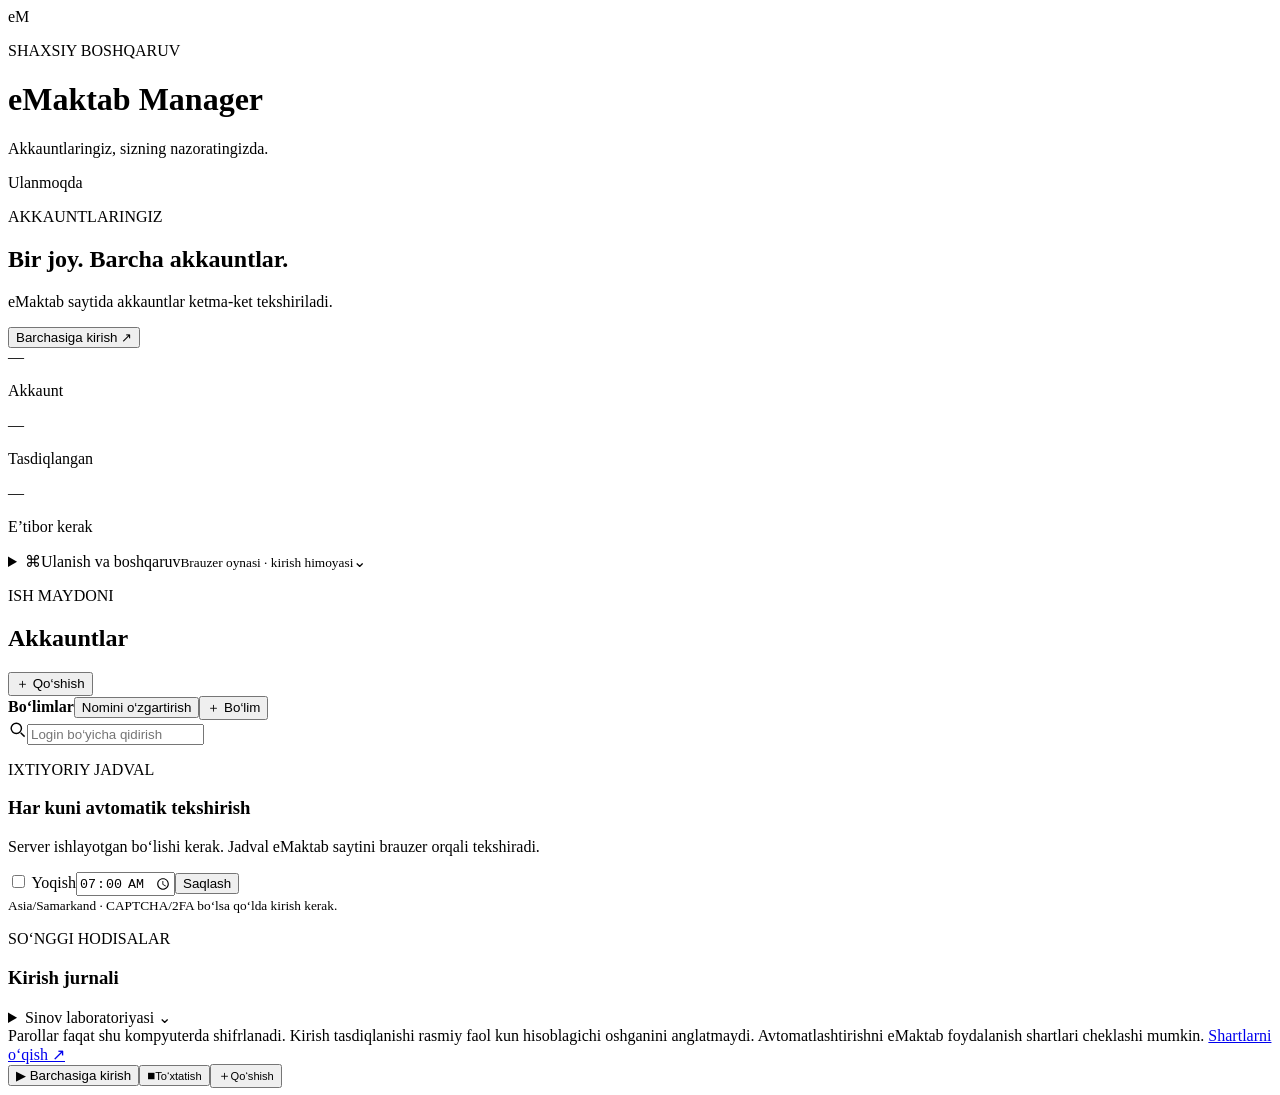
==== static/index.html @ 09b1c2b7 "Add compiled desktop launcher with device-bound offline licensing" ====
<!doctype html><html lang="uz"><head><meta charset="utf-8"><meta name="viewport" content="width=device-width,initial-scale=1,viewport-fit=cover"><meta name="theme-color" content="#102c25"><title>eMaktab Manager</title><link rel="stylesheet" href="/assets/style.css"><script src="/assets/app.js" defer></script></head><body><main><header id="top"><div class="brand">e<span>M</span></div><div><p class="eyebrow">SHAXSIY BOSHQARUV</p><h1>eMaktab Manager</h1><p>Akkauntlaringiz, sizning nazoratingizda.</p></div><span class="pill" id="connection">Ulanmoqda</span></header><section class="hero"><div><p class="eyebrow">AKKAUNTLARINGIZ</p><h2>Bir joy. Barcha akkauntlar.</h2><p>eMaktab saytida akkauntlar ketma-ket tekshiriladi.</p></div><button id="run" class="primary">Barchasiga kirish ↗</button></section><section class="overview" aria-label="Akkauntlar holati"><div><span id="count-total">—</span><p>Akkaunt</p></div><div><span id="count-success">—</span><p>Tasdiqlangan</p></div><div><span id="count-attention">—</span><p>E’tibor kerak</p></div></section><p id="run-notice" class="run-notice" role="status" hidden></p><details class="settings-panel"><summary><span class="summary-icon">⌘</span><span>Ulanish va boshqaruv<small>Brauzer oynasi · kirish himoyasi</small></span><span class="chevron">⌄</span></summary><section class="resilience-panel"><strong>Kirish himoyasi</strong><p id="breaker-message">Holat tekshirilmoqda</p><button id="resume" disabled>Tekshirdim — davom etishga ruxsat</button><p>Limitda barcha akkauntlar to‘xtaydi. Kutish muddati — ilovaning ehtiyotkor sozlamasi; eMaktab blokining tugashi kafolati emas.</p></section><div class="toolbar main-controls"><label><input id="headed" type="checkbox" checked> Brauzer oynalarini ko‘rsatish</label><button id="stop">To‘xtatish / oynalarni yopish</button><button id="add">+ Akkaunt qo‘shish</button></div></details><p id="message" role="status"></p><div class="list-heading"><div><p class="eyebrow">ISH MAYDONI</p><h2>Akkauntlar</h2></div><button id="add-top" class="add-compact" type="button">＋ Qo‘shish</button></div><section class="group-panel"><div class="group-tools"><strong>Bo‘limlar</strong><button id="rename-group" type="button">Nomini o‘zgartirish</button><button id="add-group" type="button">＋ Bo‘lim</button></div><div id="group-tabs" class="group-tabs" aria-label="Akkaunt bo‘limlari"></div></section><div class="search-field"><svg viewBox="0 0 24 24" width="19" height="19" fill="none" stroke="currentColor" stroke-width="1.8" aria-hidden="true"><circle cx="10.5" cy="10.5" r="6.5"/><path d="m16 16 5 5"/></svg><input id="account-search" autocapitalize="none" spellcheck="false" type="search" placeholder="Login bo‘yicha qidirish" aria-label="Akkaunt qidirish" autocomplete="off"><span id="search-count"></span></div><section id="accounts" class="accounts"></section><section class="lower"><article><p class="eyebrow">IXTIYORIY JADVAL</p><h3>Har kuni avtomatik tekshirish</h3><p>Server ishlayotgan bo‘lishi kerak. Jadval eMaktab saytini brauzer orqali tekshiradi.</p><form id="schedule"><label><input id="enabled" type="checkbox"> Yoqish</label><input id="time" type="time" value="07:00" required><button>Saqlash</button></form><small>Asia/Samarkand · CAPTCHA/2FA bo‘lsa qo‘lda kirish kerak.</small></article><article><p class="eyebrow">SO‘NGGI HODISALAR</p><h3>Kirish jurnali</h3><div id="logs" class="logs"></div></article></section><details class="lab-disclosure"><summary>Sinov laboratoriyasi <span class="chevron">⌄</span></summary><section class="lab-panel"><p class="eyebrow">MAHALLIY TAJRIBA · HAQIQIY AKKAUNTLARSIZ</p><h3>Kirish holatlarini sinash</h3><p>Bu sinov eMaktab yoki saqlangan parollarga ulanmaydi. Soxta qurilma nomini almashtirish server limitini bekor qilmaydi.</p><div class="toolbar"><select id="lab-scenario"><option>SUCCESS</option><option>BAD_CREDENTIALS</option><option>RATE_LIMIT</option><option>RATE_LIMIT_EXPIRED</option></select><select id="lab-identity"><option>lab-device-01</option><option>lab-device-02</option></select><button id="lab-step">Manager orqali sinash</button><button id="lab-direct">Faqat soxta serverga so‘rov</button><button id="lab-resume">Sinov kutishidan keyin davom etish</button><button id="lab-reset">Sinovni qayta boshlash</button></div><pre id="lab-result" role="status"></pre><p id="lab-state"></p><p>Har akkauntning sayt sessiyasi alohida shifrlanib saqlanadi.</p></section></details><footer>Parollar faqat shu kompyuterda shifrlanadi. Kirish tasdiqlanishi rasmiy faol kun hisoblagichi oshganini anglatmaydi. Avtomatlashtirishni eMaktab foydalanish shartlari cheklashi mumkin. <a href="https://help.emaktab.uz/hc/uz/articles/14222341984412-Foydalanuvchi-shartnomasi" target="_blank" rel="noreferrer">Shartlarni o‘qish ↗</a></footer></main><nav class="mobile-dock" aria-label="Asosiy boshqaruv"><button id="dock-run" class="primary" type="button"><span>▶</span> Barchasiga kirish</button><button id="dock-stop" type="button" aria-label="To‘xtatish"><span>■</span><small>To‘xtatish</small></button><button id="dock-add" type="button" aria-label="Akkaunt qo‘shish"><span>＋</span><small>Qo‘shish</small></button></nav><dialog id="editor"><form id="account-form"><p class="eyebrow">SHAXSIY MA’LUMOTLAR</p><h2 id="form-title">Akkaunt qo‘shish</h2><label>Bo‘lim<select id="account-group" required></select></label><label>Akkaunt nomi<input id="label" maxlength="60" placeholder="Masalan: Akkaunt 1" required></label><label>Login<input id="login" maxlength="200" autocomplete="off" autocapitalize="none" spellcheck="false" required></label><div class="password-label"><label for="password">Parol</label><span class="password-field"><input id="password" type="password" maxlength="500" autocomplete="new-password" required><button type="button" id="toggle-password" aria-label="Parolni ko‘rsatish" aria-pressed="false" title="Parolni ko‘rsatish"><svg viewBox="0 0 24 24" width="22" height="22" fill="none" stroke="currentColor" stroke-width="1.8" aria-hidden="true"><path d="M2 12s3.5-7 10-7 10 7 10 7-3.5 7-10 7S2 12 2 12Z"/><circle class="eye-pupil" cx="12" cy="12" r="3"/><path id="eye-slash" d="M3 3l18 18" hidden/></svg></button></span></div><p>Hozirgi ma’lumotlar to‘ldiriladi. Kerakli maydonni o‘zgartiring; parol yashirin holda ko‘rsatiladi.</p><p id="form-error" role="alert"></p><div class="actions"><button type="button" id="cancel">Bekor qilish</button><button class="primary">Shifrlab saqlash</button></div></form></dialog><dialog id="group-editor"><form id="group-form"><p class="eyebrow">AKKAUNT BO‘LIMI</p><h2 id="group-title">Yangi bo‘lim</h2><label>Bo‘lim nomi<input id="group-name" maxlength="60" required autocomplete="off" placeholder="Masalan: Oila yoki Sinf 1"></label><p id="group-error" role="alert"></p><div class="actions"><button id="group-cancel" type="button">Bekor qilish</button><button class="primary">Saqlash</button></div></form></dialog></body></html>
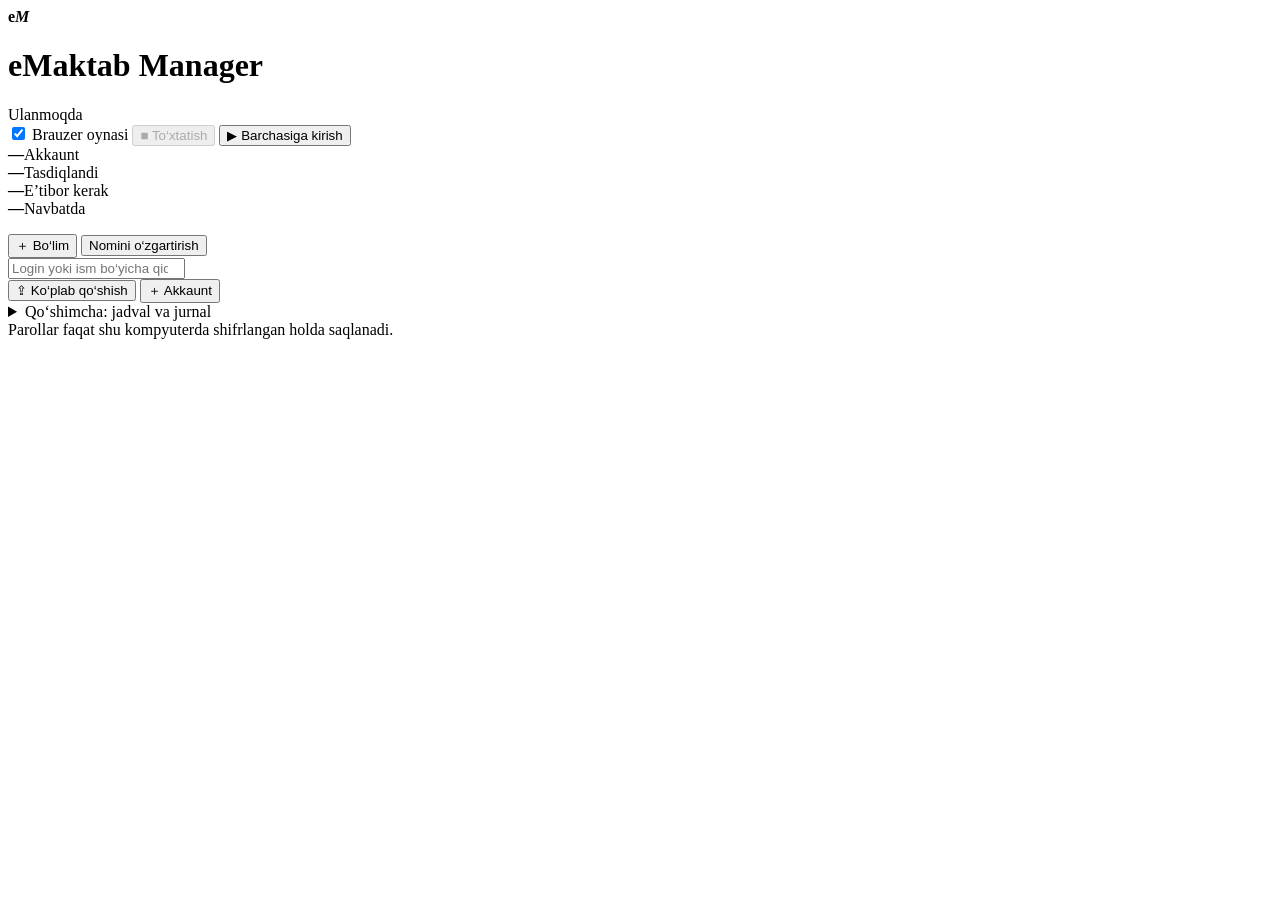
==== commit a68dbb83: "Remove forced waiting after rate limits and redesign the UI Runs are never locked; a single cycle st" ====
--- a/static/index.html
+++ b/static/index.html
@@ -1 +1,113 @@
-<!doctype html><html lang="uz"><head><meta charset="utf-8"><meta name="viewport" content="width=device-width,initial-scale=1,viewport-fit=cover"><meta name="theme-color" content="#102c25"><title>eMaktab Manager</title><link rel="stylesheet" href="/assets/style.css"><script src="/assets/app.js" defer></script></head><body><main><header id="top"><div class="brand">e<span>M</span></div><div><p class="eyebrow">SHAXSIY BOSHQARUV</p><h1>eMaktab Manager</h1><p>Akkauntlaringiz, sizning nazoratingizda.</p></div><span class="pill" id="connection">Ulanmoqda</span></header><section class="hero"><div><p class="eyebrow">AKKAUNTLARINGIZ</p><h2>Bir joy. Barcha akkauntlar.</h2><p>eMaktab saytida akkauntlar ketma-ket tekshiriladi.</p></div><button id="run" class="primary">Barchasiga kirish ↗</button></section><section class="overview" aria-label="Akkauntlar holati"><div><span id="count-total">—</span><p>Akkaunt</p></div><div><span id="count-success">—</span><p>Tasdiqlangan</p></div><div><span id="count-attention">—</span><p>E’tibor kerak</p></div></section><p id="run-notice" class="run-notice" role="status" hidden></p><details class="settings-panel"><summary><span class="summary-icon">⌘</span><span>Ulanish va boshqaruv<small>Brauzer oynasi · kirish himoyasi</small></span><span class="chevron">⌄</span></summary><section class="resilience-panel"><strong>Kirish himoyasi</strong><p id="breaker-message">Holat tekshirilmoqda</p><button id="resume" disabled>Tekshirdim — davom etishga ruxsat</button><p>Limitda barcha akkauntlar to‘xtaydi. Kutish muddati — ilovaning ehtiyotkor sozlamasi; eMaktab blokining tugashi kafolati emas.</p></section><div class="toolbar main-controls"><label><input id="headed" type="checkbox" checked> Brauzer oynalarini ko‘rsatish</label><button id="stop">To‘xtatish / oynalarni yopish</button><button id="add">+ Akkaunt qo‘shish</button></div></details><p id="message" role="status"></p><div class="list-heading"><div><p class="eyebrow">ISH MAYDONI</p><h2>Akkauntlar</h2></div><button id="add-top" class="add-compact" type="button">＋ Qo‘shish</button></div><section class="group-panel"><div class="group-tools"><strong>Bo‘limlar</strong><button id="rename-group" type="button">Nomini o‘zgartirish</button><button id="add-group" type="button">＋ Bo‘lim</button></div><div id="group-tabs" class="group-tabs" aria-label="Akkaunt bo‘limlari"></div></section><div class="search-field"><svg viewBox="0 0 24 24" width="19" height="19" fill="none" stroke="currentColor" stroke-width="1.8" aria-hidden="true"><circle cx="10.5" cy="10.5" r="6.5"/><path d="m16 16 5 5"/></svg><input id="account-search" autocapitalize="none" spellcheck="false" type="search" placeholder="Login bo‘yicha qidirish" aria-label="Akkaunt qidirish" autocomplete="off"><span id="search-count"></span></div><section id="accounts" class="accounts"></section><section class="lower"><article><p class="eyebrow">IXTIYORIY JADVAL</p><h3>Har kuni avtomatik tekshirish</h3><p>Server ishlayotgan bo‘lishi kerak. Jadval eMaktab saytini brauzer orqali tekshiradi.</p><form id="schedule"><label><input id="enabled" type="checkbox"> Yoqish</label><input id="time" type="time" value="07:00" required><button>Saqlash</button></form><small>Asia/Samarkand · CAPTCHA/2FA bo‘lsa qo‘lda kirish kerak.</small></article><article><p class="eyebrow">SO‘NGGI HODISALAR</p><h3>Kirish jurnali</h3><div id="logs" class="logs"></div></article></section><details class="lab-disclosure"><summary>Sinov laboratoriyasi <span class="chevron">⌄</span></summary><section class="lab-panel"><p class="eyebrow">MAHALLIY TAJRIBA · HAQIQIY AKKAUNTLARSIZ</p><h3>Kirish holatlarini sinash</h3><p>Bu sinov eMaktab yoki saqlangan parollarga ulanmaydi. Soxta qurilma nomini almashtirish server limitini bekor qilmaydi.</p><div class="toolbar"><select id="lab-scenario"><option>SUCCESS</option><option>BAD_CREDENTIALS</option><option>RATE_LIMIT</option><option>RATE_LIMIT_EXPIRED</option></select><select id="lab-identity"><option>lab-device-01</option><option>lab-device-02</option></select><button id="lab-step">Manager orqali sinash</button><button id="lab-direct">Faqat soxta serverga so‘rov</button><button id="lab-resume">Sinov kutishidan keyin davom etish</button><button id="lab-reset">Sinovni qayta boshlash</button></div><pre id="lab-result" role="status"></pre><p id="lab-state"></p><p>Har akkauntning sayt sessiyasi alohida shifrlanib saqlanadi.</p></section></details><footer>Parollar faqat shu kompyuterda shifrlanadi. Kirish tasdiqlanishi rasmiy faol kun hisoblagichi oshganini anglatmaydi. Avtomatlashtirishni eMaktab foydalanish shartlari cheklashi mumkin. <a href="https://help.emaktab.uz/hc/uz/articles/14222341984412-Foydalanuvchi-shartnomasi" target="_blank" rel="noreferrer">Shartlarni o‘qish ↗</a></footer></main><nav class="mobile-dock" aria-label="Asosiy boshqaruv"><button id="dock-run" class="primary" type="button"><span>▶</span> Barchasiga kirish</button><button id="dock-stop" type="button" aria-label="To‘xtatish"><span>■</span><small>To‘xtatish</small></button><button id="dock-add" type="button" aria-label="Akkaunt qo‘shish"><span>＋</span><small>Qo‘shish</small></button></nav><dialog id="editor"><form id="account-form"><p class="eyebrow">SHAXSIY MA’LUMOTLAR</p><h2 id="form-title">Akkaunt qo‘shish</h2><label>Bo‘lim<select id="account-group" required></select></label><label>Akkaunt nomi<input id="label" maxlength="60" placeholder="Masalan: Akkaunt 1" required></label><label>Login<input id="login" maxlength="200" autocomplete="off" autocapitalize="none" spellcheck="false" required></label><div class="password-label"><label for="password">Parol</label><span class="password-field"><input id="password" type="password" maxlength="500" autocomplete="new-password" required><button type="button" id="toggle-password" aria-label="Parolni ko‘rsatish" aria-pressed="false" title="Parolni ko‘rsatish"><svg viewBox="0 0 24 24" width="22" height="22" fill="none" stroke="currentColor" stroke-width="1.8" aria-hidden="true"><path d="M2 12s3.5-7 10-7 10 7 10 7-3.5 7-10 7S2 12 2 12Z"/><circle class="eye-pupil" cx="12" cy="12" r="3"/><path id="eye-slash" d="M3 3l18 18" hidden/></svg></button></span></div><p>Hozirgi ma’lumotlar to‘ldiriladi. Kerakli maydonni o‘zgartiring; parol yashirin holda ko‘rsatiladi.</p><p id="form-error" role="alert"></p><div class="actions"><button type="button" id="cancel">Bekor qilish</button><button class="primary">Shifrlab saqlash</button></div></form></dialog><dialog id="group-editor"><form id="group-form"><p class="eyebrow">AKKAUNT BO‘LIMI</p><h2 id="group-title">Yangi bo‘lim</h2><label>Bo‘lim nomi<input id="group-name" maxlength="60" required autocomplete="off" placeholder="Masalan: Oila yoki Sinf 1"></label><p id="group-error" role="alert"></p><div class="actions"><button id="group-cancel" type="button">Bekor qilish</button><button class="primary">Saqlash</button></div></form></dialog></body></html>
+<!doctype html>
+<html lang="uz">
+<head>
+<meta charset="utf-8">
+<meta name="viewport" content="width=device-width,initial-scale=1,viewport-fit=cover">
+<meta name="color-scheme" content="light dark">
+<title>eMaktab Manager</title>
+<link rel="stylesheet" href="/assets/style.css">
+<script src="/assets/app.js" defer></script>
+</head>
+<body>
+<header id="top" class="bar">
+  <div class="brand"><b>e<i>M</i></b><div><h1>eMaktab Manager</h1><span class="pill" id="connection">Ulanmoqda</span></div></div>
+  <div class="bar-actions">
+    <label class="check"><input id="headed" type="checkbox" checked> Brauzer oynasi</label>
+    <button id="stop" type="button" class="ghost" disabled>■ To‘xtatish</button>
+    <button id="run" type="button" class="primary">▶ Barchasiga kirish</button>
+  </div>
+</header>
+
+<main>
+  <section class="stats" aria-label="Holat">
+    <div><b id="count-total">—</b><span>Akkaunt</span></div>
+    <div class="ok"><b id="count-success">—</b><span>Tasdiqlandi</span></div>
+    <div class="warn"><b id="count-attention">—</b><span>E’tibor kerak</span></div>
+    <div class="info"><b id="count-left">—</b><span>Navbatda</span></div>
+  </section>
+  <p id="message" role="status"></p>
+
+  <section class="tools">
+    <div id="group-tabs" class="tabs" aria-label="Bo‘limlar"></div>
+    <div class="tools-right">
+      <button id="add-group" type="button" class="ghost small">＋ Bo‘lim</button>
+      <button id="rename-group" type="button" class="ghost small">Nomini o‘zgartirish</button>
+    </div>
+  </section>
+
+  <section class="tools">
+    <div class="search-field">
+      <input id="account-search" autocapitalize="none" spellcheck="false" type="search" placeholder="Login yoki ism bo‘yicha qidirish" aria-label="Qidirish" autocomplete="off">
+      <span id="search-count"></span>
+    </div>
+    <div class="tools-right">
+      <button id="bulk" type="button" class="ghost">⇪ Ko‘plab qo‘shish</button>
+      <button id="add" type="button" class="primary soft">＋ Akkaunt</button>
+    </div>
+  </section>
+
+  <section id="accounts" class="accounts" aria-live="polite"></section>
+  <p id="search-empty" class="empty" hidden></p>
+
+  <details class="more">
+    <summary>Qo‘shimcha: jadval va jurnal</summary>
+    <section class="lower">
+      <article>
+        <h3>Har kuni avtomatik kirish</h3>
+        <form id="schedule">
+          <label class="check"><input id="enabled" type="checkbox"> Yoqish</label>
+          <input id="time" type="time" value="07:00" required>
+          <button class="ghost">Saqlash</button>
+        </form>
+        <small>Dastur ochiq bo‘lishi kerak. Asia/Samarkand vaqti.</small>
+      </article>
+      <article>
+        <h3>So‘nggi hodisalar</h3>
+        <div id="logs" class="logs"></div>
+      </article>
+    </section>
+  </details>
+  <footer>Parollar faqat shu kompyuterda shifrlangan holda saqlanadi.</footer>
+</main>
+
+<dialog id="editor">
+  <form id="account-form">
+    <h2 id="form-title">Akkaunt qo‘shish</h2>
+    <label>Bo‘lim<select id="account-group" required></select></label>
+    <label>Ism / nom<input id="label" maxlength="60" placeholder="Masalan: Abdullayev Ali" required></label>
+    <label>Login<input id="login" maxlength="200" autocomplete="off" autocapitalize="none" spellcheck="false" required></label>
+    <label>Parol
+      <span class="password-field">
+        <input id="password" type="password" maxlength="500" autocomplete="new-password" required>
+        <button type="button" id="toggle-password" aria-label="Parolni ko‘rsatish" aria-pressed="false">👁</button>
+      </span>
+    </label>
+    <p id="form-error" role="alert"></p>
+    <div class="actions"><button type="button" id="cancel" class="ghost">Bekor qilish</button><button class="primary">Saqlash</button></div>
+  </form>
+</dialog>
+
+<dialog id="group-editor">
+  <form id="group-form">
+    <h2 id="group-title">Yangi bo‘lim</h2>
+    <label>Bo‘lim nomi<input id="group-name" maxlength="60" required autocomplete="off" placeholder="Masalan: 1-D sinf"></label>
+    <p id="group-error" role="alert"></p>
+    <div class="actions"><button type="button" id="group-cancel" class="ghost">Bekor qilish</button><button class="primary">Saqlash</button></div>
+  </form>
+</dialog>
+
+<dialog id="bulk-editor">
+  <form id="bulk-form">
+    <h2>Ko‘plab akkaunt qo‘shish</h2>
+    <label>Bo‘lim<select id="bulk-group"></select></label>
+    <label>Umumiy parol <small>(ixtiyoriy: hammasiga bir xil bo‘lsa)</small><input id="bulk-password" autocomplete="off" spellcheck="false" placeholder="Masalan: 1dsinf_"></label>
+    <label>Akkauntlar <small>(har qatorda bittadan)</small>
+      <textarea id="bulk-text" rows="9" spellcheck="false" placeholder="login parol Ism Familiya&#10;yoki umumiy parol bilan:&#10;login Ism Familiya"></textarea>
+    </label>
+    <p class="hint">Login, parol va ism bo‘sh joy, vergul, nuqta-vergul yoki Tab bilan ajratiladi. Ism bo‘lmasa, login nom bo‘ladi.</p>
+    <p id="bulk-result" role="status"></p>
+    <div class="actions"><button type="button" id="bulk-cancel" class="ghost">Yopish</button><button id="bulk-submit" class="primary">Qo‘shish</button></div>
+  </form>
+</dialog>
+</body>
+</html>
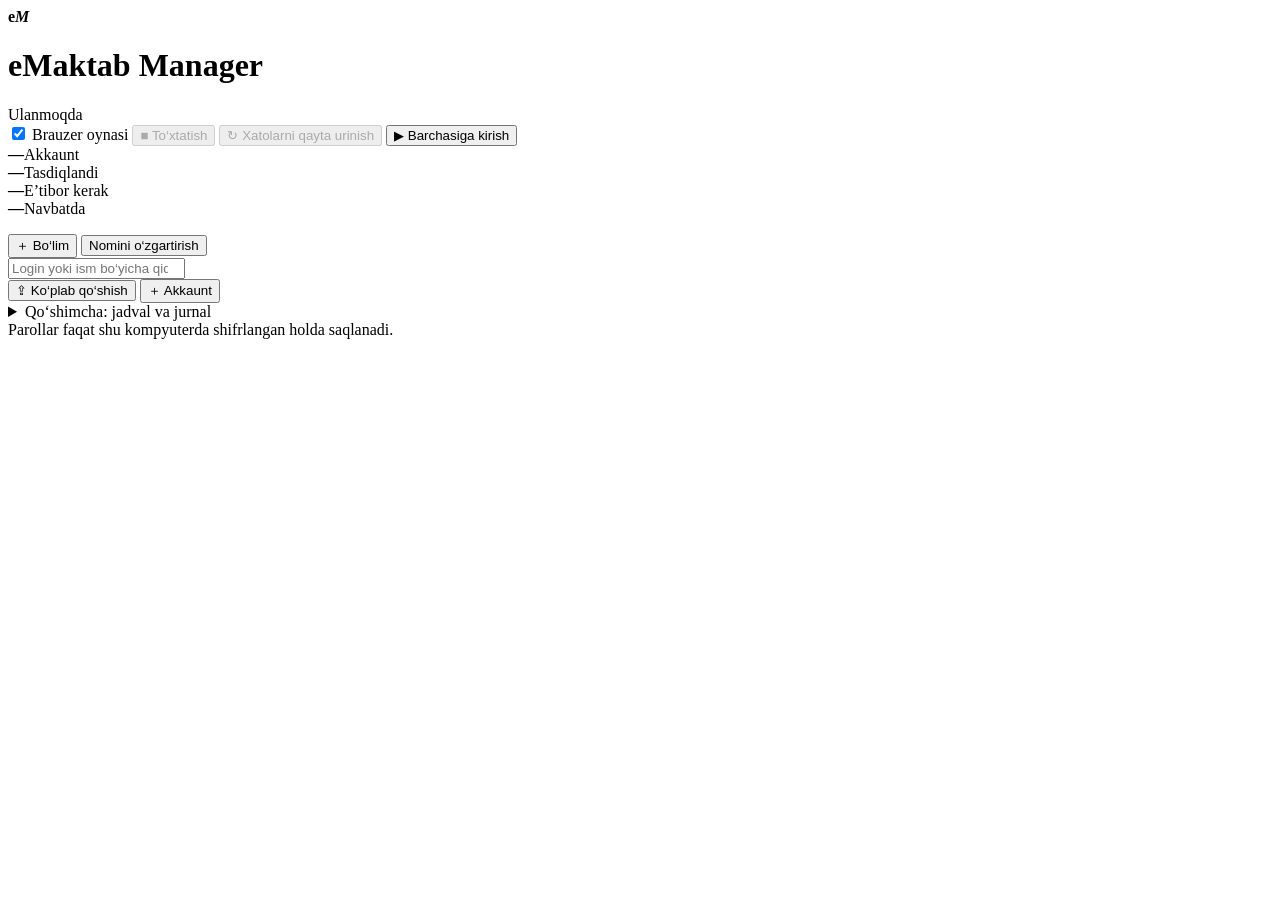
==== commit 9e6f9da1: "1.2.4: skip failing accounts, faster login, retry button, install/update scripts - A failing or unpr" ====
--- a/static/index.html
+++ b/static/index.html
@@ -14,6 +14,7 @@
   <div class="bar-actions">
     <label class="check"><input id="headed" type="checkbox" checked> Brauzer oynasi</label>
     <button id="stop" type="button" class="ghost" disabled>■ To‘xtatish</button>
+    <button id="retry" type="button" class="ghost" disabled title="Faqat xato, tasdiqlanmagan yoki to‘xtatilgan akkauntlar. Rad etilgan parol qayta yuborilmaydi.">↻ Xatolarni qayta urinish</button>
     <button id="run" type="button" class="primary">▶ Barchasiga kirish</button>
   </div>
 </header>
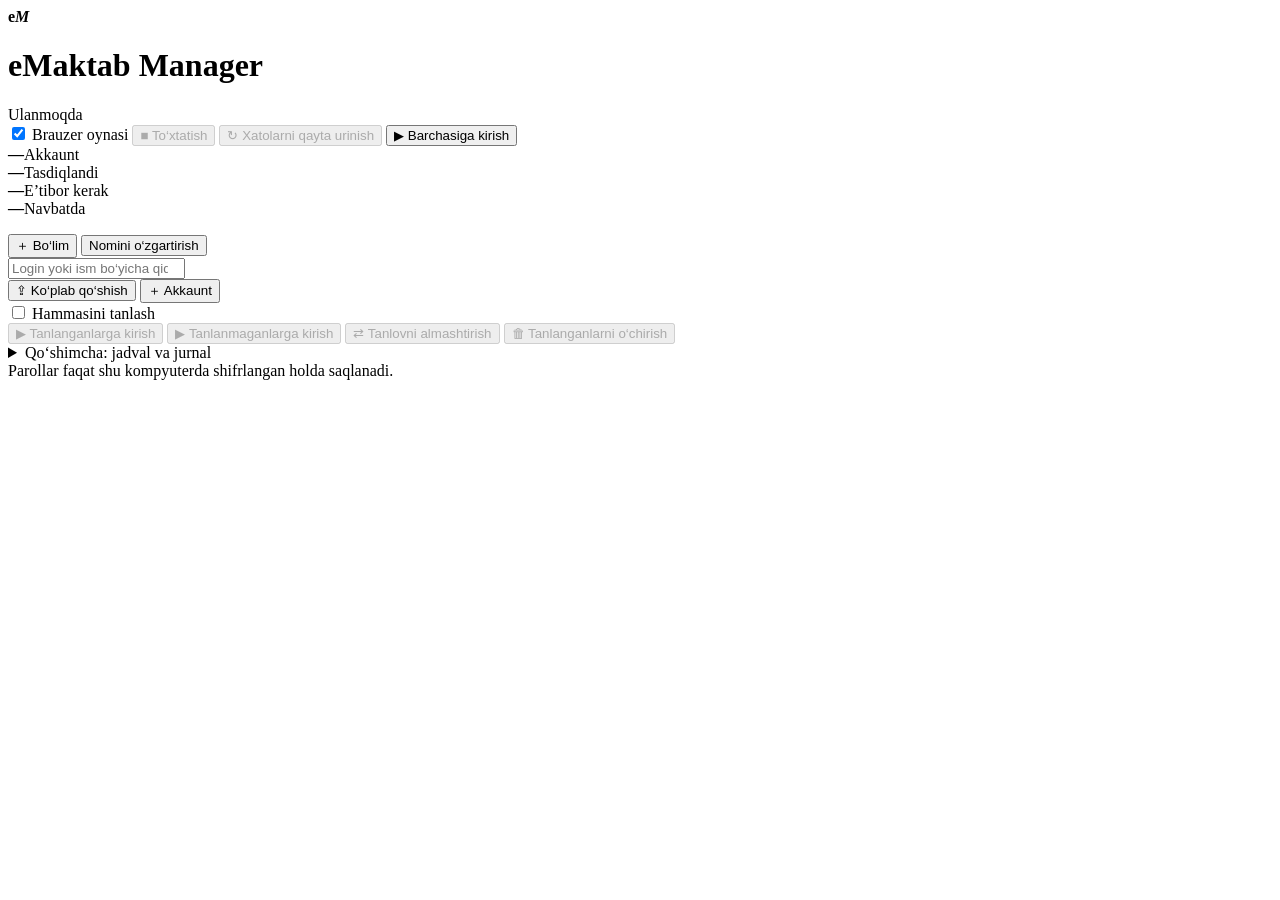
==== commit e19f8865: "Skip hung/crashed accounts, bulk select (run selected/rest, delete selected) - Per-account time limi" ====
--- a/static/index.html
+++ b/static/index.html
@@ -47,6 +47,16 @@
     </div>
   </section>
 
+  <section id="selection" class="selection" aria-label="Tanlash">
+    <label class="check"><input id="select-all" class="pick" type="checkbox"> Hammasini tanlash</label>
+    <span id="selected-count" class="muted"></span>
+    <div class="tools-right">
+      <button id="sel-run" type="button" class="ghost small" disabled>▶ Tanlanganlarga kirish</button>
+      <button id="sel-run-rest" type="button" class="ghost small" disabled>▶ Tanlanmaganlarga kirish</button>
+      <button id="sel-invert" type="button" class="ghost small" disabled>⇄ Tanlovni almashtirish</button>
+      <button id="sel-delete" type="button" class="ghost small danger" disabled>🗑 Tanlanganlarni o‘chirish</button>
+    </div>
+  </section>
   <section id="accounts" class="accounts" aria-live="polite"></section>
   <p id="search-empty" class="empty" hidden></p>
 
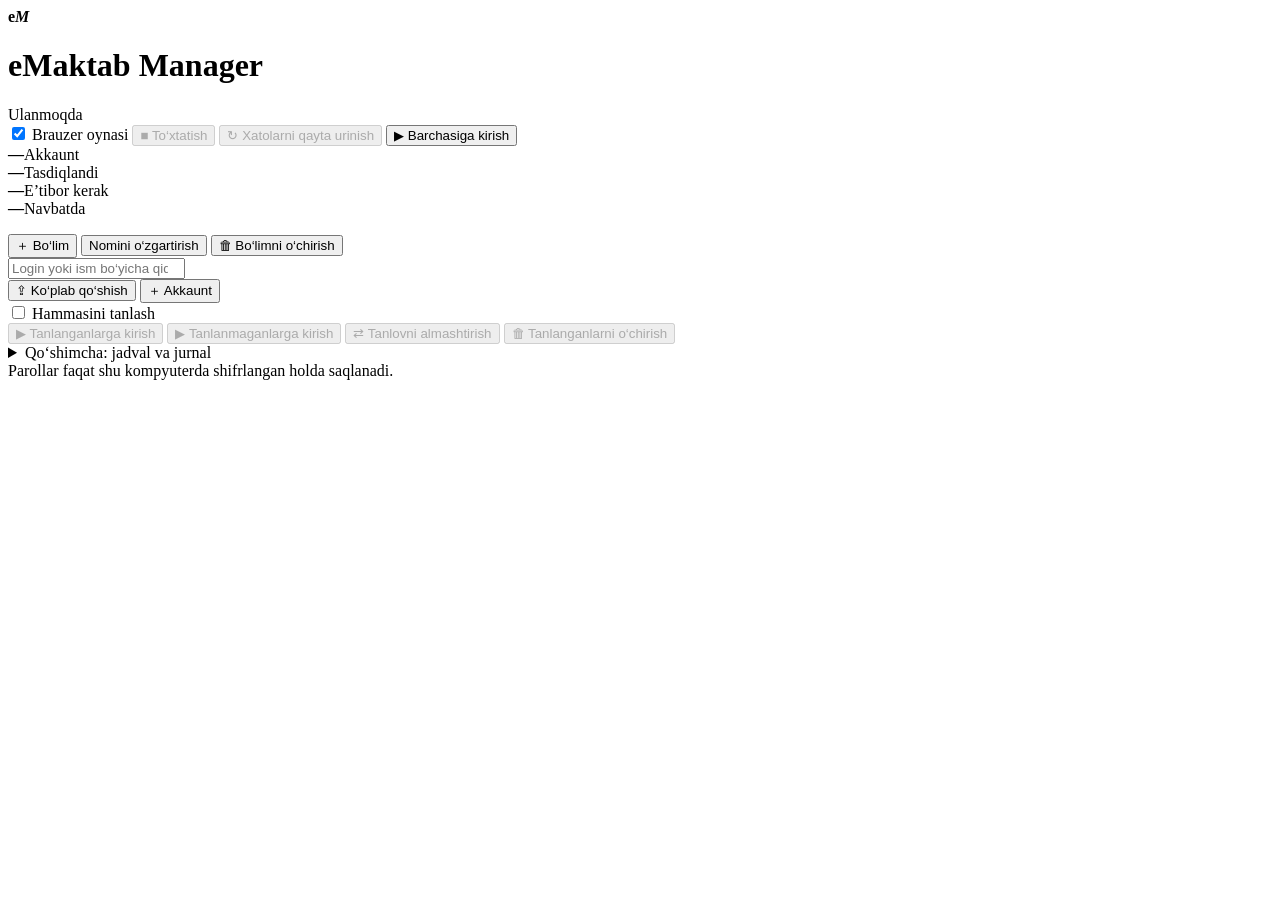
==== commit 3f54fb21: "Delete chosen sections (accounts move to Asosiy); version 1.2.6 Co-Authored-By: Claude Sonnet 5.5 <n" ====
--- a/static/index.html
+++ b/static/index.html
@@ -33,6 +33,7 @@
     <div class="tools-right">
       <button id="add-group" type="button" class="ghost small">＋ Bo‘lim</button>
       <button id="rename-group" type="button" class="ghost small">Nomini o‘zgartirish</button>
+      <button id="delete-groups" type="button" class="ghost small danger">🗑 Bo‘limni o‘chirish</button>
     </div>
   </section>
 
@@ -107,6 +108,16 @@
   </form>
 </dialog>
 
+<dialog id="group-delete-editor">
+  <form id="group-delete-form">
+    <h2>Bo‘limlarni o‘chirish</h2>
+    <p class="hint">O‘chiriladigan bo‘limlarni tanlang. Ulardagi akkauntlar o‘chmaydi: «Asosiy» bo‘limga o‘tadi.</p>
+    <div id="group-delete-list" class="pick-list"></div>
+    <p id="group-delete-error" role="alert"></p>
+    <div class="actions"><button type="button" id="group-delete-cancel" class="ghost">Bekor qilish</button><button id="group-delete-submit" class="primary danger-solid" disabled>O‘chirish</button></div>
+  </form>
+</dialog>
+
 <dialog id="bulk-editor">
   <form id="bulk-form">
     <h2>Ko‘plab akkaunt qo‘shish</h2>
